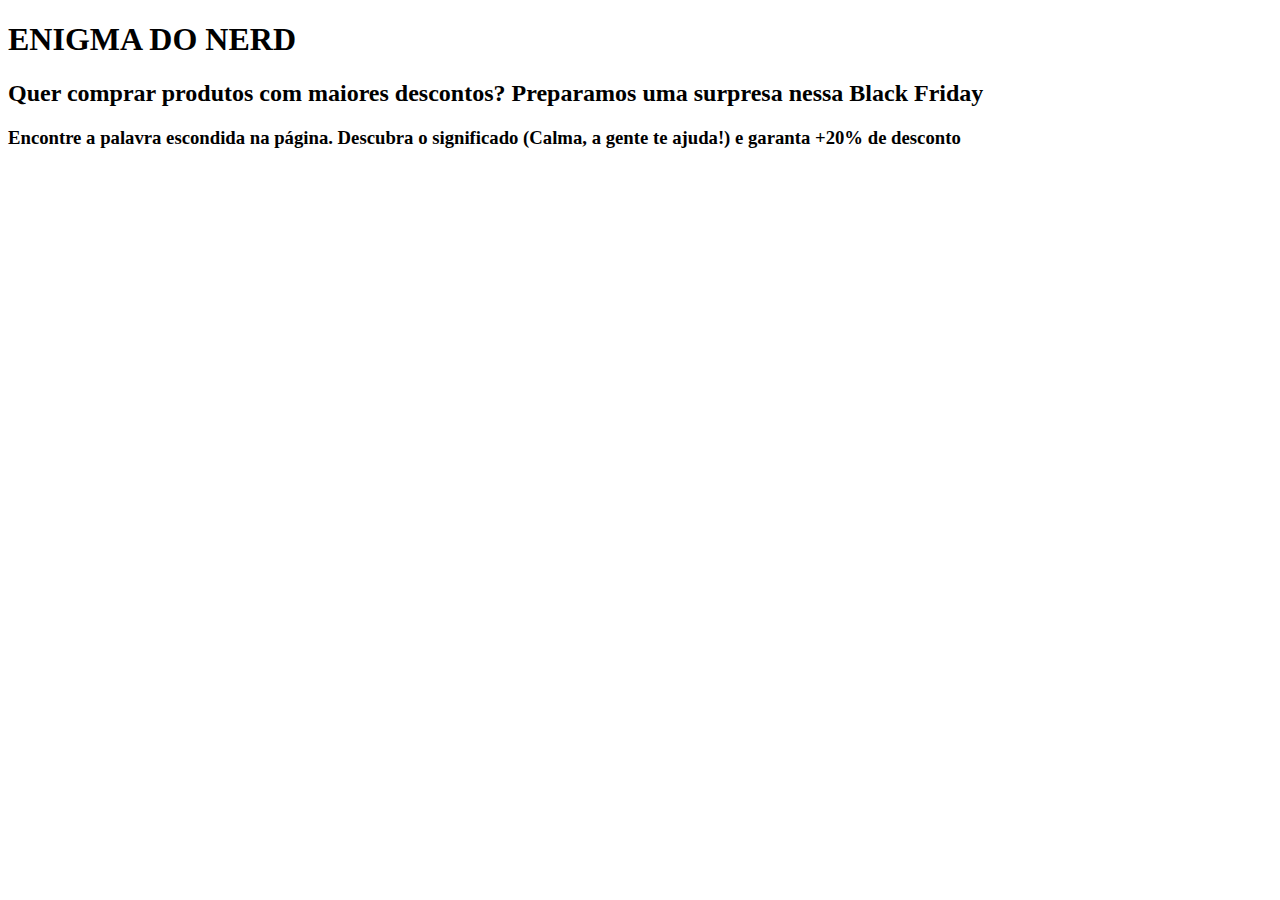
==== src/index.html @ b09b195e "Primeiro Commit" ====
<!DOCTYPE html>
<html>
  <head>
    <meta charset="utf-8">
    <title>Coelho Geek</title>
    <link rel="stylesheet" href="style.css" />
    <link href="https://fonts.googleapis.com/css2?family=Roboto:wght@100;300;400&display=swap" rel="stylesheet">
  </head>
  <body>
    <div id="root">
      <h1>ENIGMA DO NERD</h1>
      <h2>Quer comprar produtos com maiores descontos? Preparamos uma surpresa nessa Black Friday</h2>
      <h3>Encontre a palavra escondida na página. Descubra o significado (Calma, a gente te ajuda!) e garanta +20% de desconto</h3>
    </div>
    <script src="index.js" type="module"></script>
  </body>
</html>
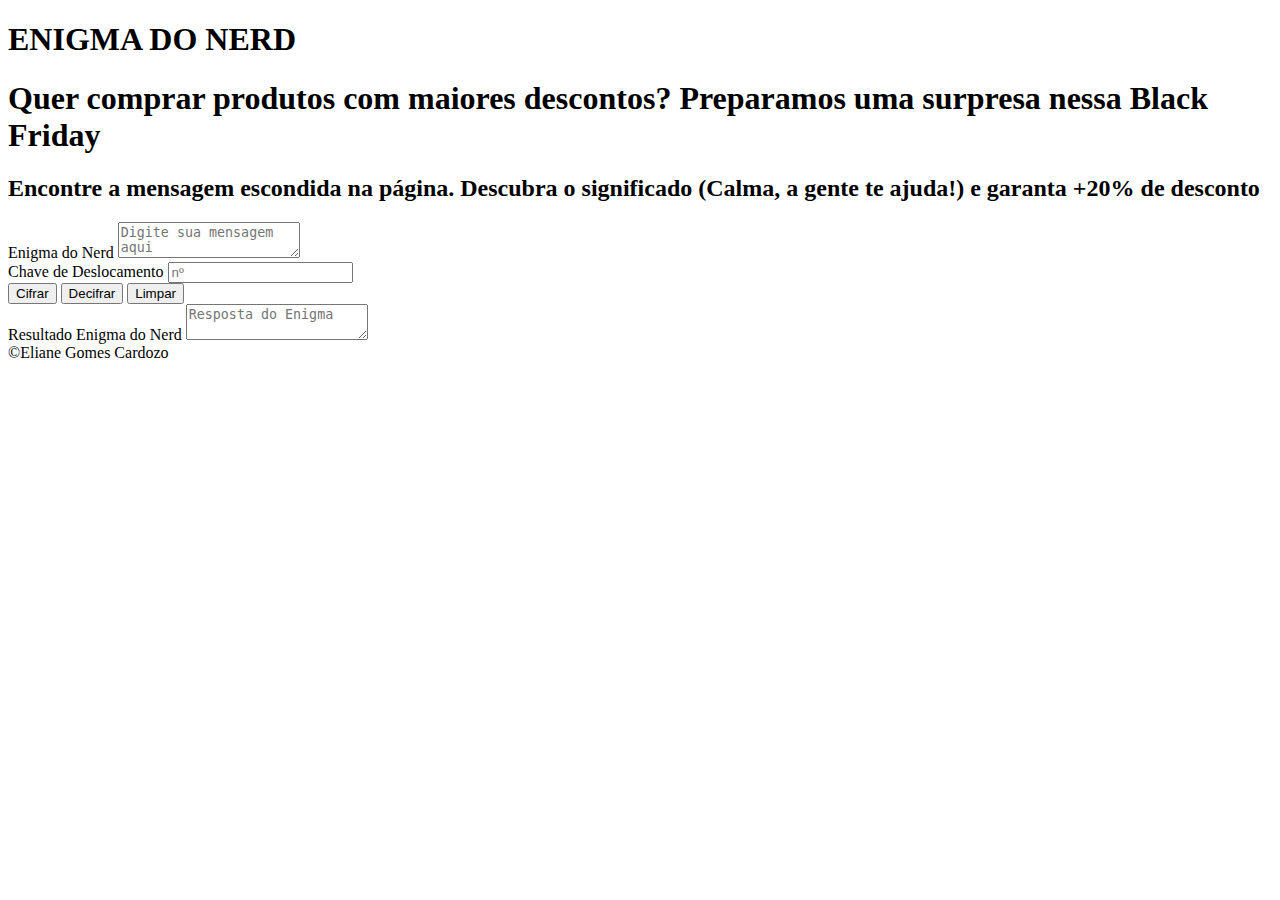
==== commit 220466c3: "Alteração no arquivo index.html: inserção de textos, campo de mensagem e botões" ====
--- a/src/index.html
+++ b/src/index.html
@@ -6,12 +6,43 @@
     <link rel="stylesheet" href="style.css" />
     <link href="https://fonts.googleapis.com/css2?family=Roboto:wght@100;300;400&display=swap" rel="stylesheet">
   </head>
-  <body>
-    <div id="root">
-      <h1>ENIGMA DO NERD</h1>
-      <h2>Quer comprar produtos com maiores descontos? Preparamos uma surpresa nessa Black Friday</h2>
-      <h3>Encontre a palavra escondida na página. Descubra o significado (Calma, a gente te ajuda!) e garanta +20% de desconto</h3>
+
+  <body class="body">
+    <div>
+      <header>
+        <h1 class="title">ENIGMA DO NERD</h1>
+      </header>
     </div>
+
+    <main>
+      <div class="leftColumn">
+        <h1>Quer comprar produtos com maiores descontos? Preparamos uma surpresa nessa Black Friday</h1>
+        <h2>Encontre a mensagem escondida na página. Descubra o significado (Calma, a gente te ajuda!) e garanta +20% de desconto</h2>
+      </div>
+
+      <div class="rightColun">
+        <label for="originalMsg">Enigma do Nerd</label>
+        <textarea id="originalMsg" placeholder="Digite sua mensagem aqui"></textarea>
+      </div>
+
+      <div class="rightColun">
+        <label for="offset">Chave de Deslocamento</label>
+        <input type="number" id="offset" placeholder="nº"/>
+      </div>
+
+      <div class="rightColunButton">
+        <button id="encryptButton">Cifrar</button>
+        <button id="decryptButton">Decifrar</button>
+        <button id="clearButton">Limpar</button>
+      </div>
+
+      <div class="rightColun">
+        <label for="translatedMsg">Resultado Enigma do Nerd</label>
+        <textarea id="translatedMsg" placeholder="Resposta do Enigma"></textarea>
+      </div>
+    </main>
+
+    <footer class="footer">©Eliane Gomes Cardozo</footer>
     <script src="index.js" type="module"></script>
   </body>
 </html>
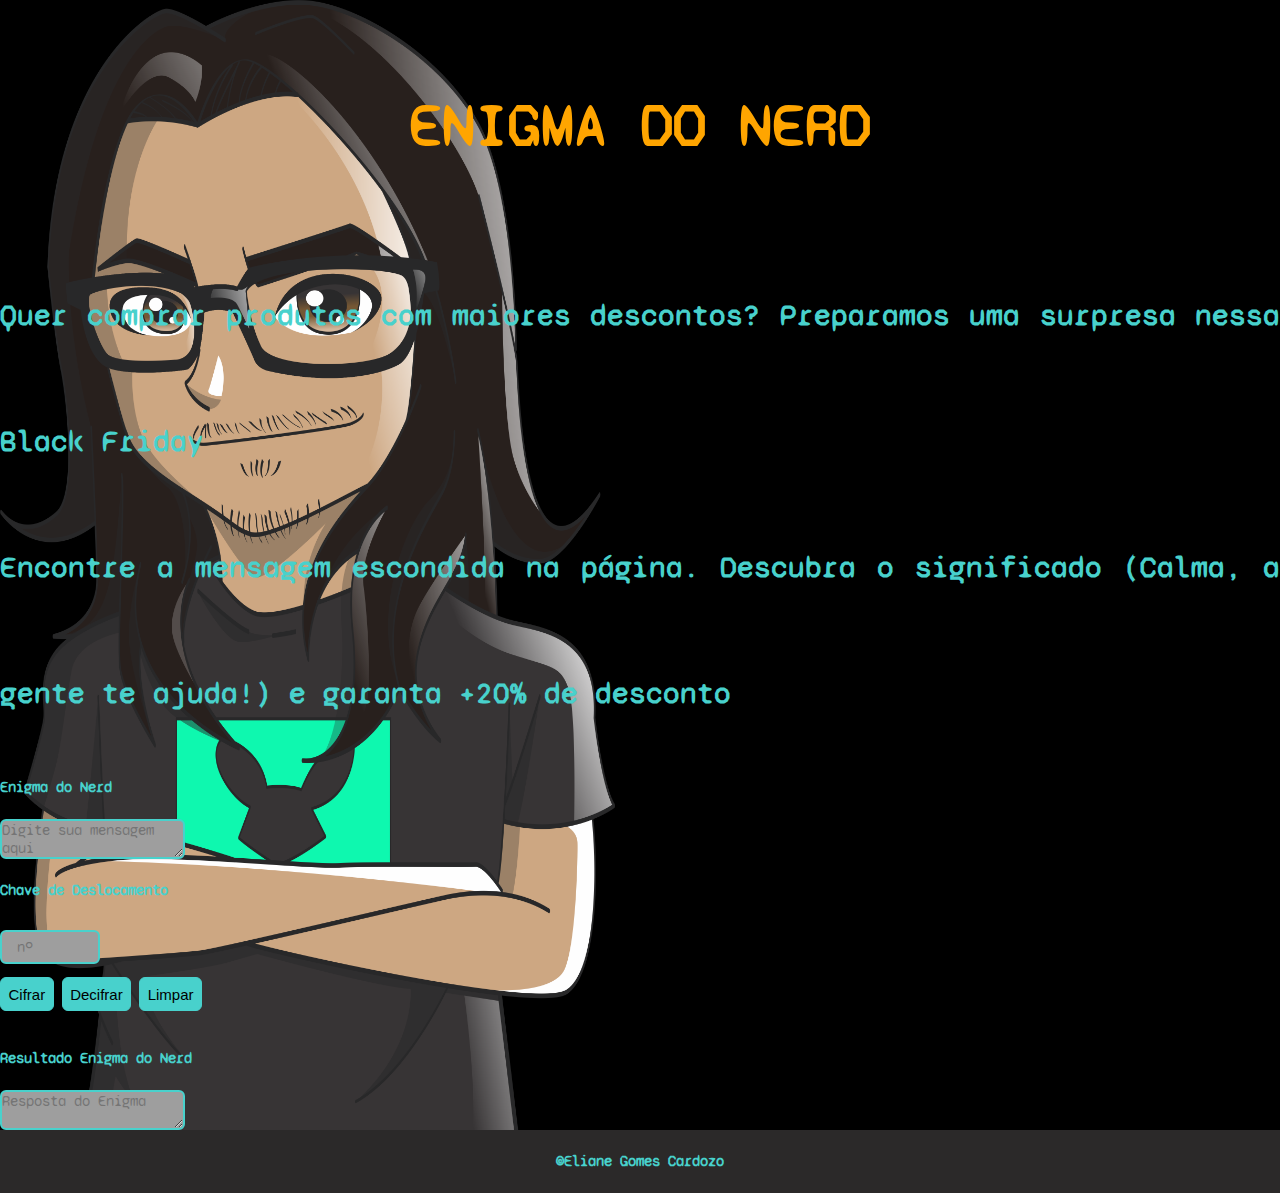
==== commit 0de51da0: "Inserção de arquivo .png + modificação nos arquivos .html e .css" ====
--- a/src/index.html
+++ b/src/index.html
@@ -4,10 +4,9 @@
     <meta charset="utf-8">
     <title>Coelho Geek</title>
     <link rel="stylesheet" href="style.css" />
-    <link href="https://fonts.googleapis.com/css2?family=Roboto:wght@100;300;400&display=swap" rel="stylesheet">
   </head>
 
-  <body class="body">
+  <body>
     <div>
       <header>
         <h1 class="title">ENIGMA DO NERD</h1>
@@ -15,29 +14,29 @@
     </div>
 
     <main>
-      <div class="leftColumn">
+      <div>
         <h1>Quer comprar produtos com maiores descontos? Preparamos uma surpresa nessa Black Friday</h1>
-        <h2>Encontre a mensagem escondida na página. Descubra o significado (Calma, a gente te ajuda!) e garanta +20% de desconto</h2>
+        <h1>Encontre a mensagem escondida na página. Descubra o significado (Calma, a gente te ajuda!) e garanta +20% de desconto</h1>
       </div>
 
-      <div class="rightColun">
-        <label for="originalMsg">Enigma do Nerd</label>
+      <div>
+        <label class="label" for="originalMsg">Enigma do Nerd</label>
         <textarea id="originalMsg" placeholder="Digite sua mensagem aqui"></textarea>
       </div>
 
-      <div class="rightColun">
-        <label for="offset">Chave de Deslocamento</label>
+      <div>
+        <label class="label" for="offset">Chave de Deslocamento</label>
         <input type="number" id="offset" placeholder="nº"/>
       </div>
 
-      <div class="rightColunButton">
-        <button id="encryptButton">Cifrar</button>
-        <button id="decryptButton">Decifrar</button>
-        <button id="clearButton">Limpar</button>
+      <div>
+        <button class="button" id="encryptButton">Cifrar</button>
+        <button class="button" id="decryptButton">Decifrar</button>
+        <button class="button" id="clearButton">Limpar</button>
       </div>
 
-      <div class="rightColun">
-        <label for="translatedMsg">Resultado Enigma do Nerd</label>
+      <div>
+        <label class="label" for="translatedMsg">Resultado Enigma do Nerd</label>
         <textarea id="translatedMsg" placeholder="Resposta do Enigma"></textarea>
       </div>
     </main>
--- a/src/style.css
+++ b/src/style.css
@@ -0,0 +1,88 @@
+@import url(https://fonts.googleapis.com/css?family=Syne+Mono); 
+
+* {
+    margin: 0;
+    padding: 0;
+    border: 0;
+    box-sizing: border-box;
+}
+
+body {
+    background-color: black;
+    background-image: url(CoelhoGeek.png);
+    background-repeat: no-repeat;
+    background-size: contain;
+    line-height: 4.2;
+}
+
+.title {
+    font-family: "Syne Mono";
+    font-size: 60px;
+    text-align: center;
+    color: orange
+}
+
+main {
+    font-family: 'Syne Mono';
+    font-size: 15px;
+    text-align: justify;
+    color: mediumturquoise;
+}
+
+.label {
+    font-size: 15px;
+    font-weight: bolder;
+}
+
+textarea {
+    background-color: rgb(158, 158, 158);
+    border: 2px solid mediumturquoise;
+    border-radius: 6px;
+    font-family: "Syne Mono";
+    font-size: 15px;
+    display: block;
+    /* ESTUDAR ESSA PARTE
+    margin-top: 0.5em; 
+    padding: 1em; 
+    */
+}
+
+input {
+    background-color: rgb(158, 158, 158);
+    border: 2px solid mediumturquoise;
+    border-radius: 6px;
+    font-family: "Syne Mono";
+    font-size: 15px;
+    display: block;
+    width: 100px;
+    height: 3px;
+    margin-top: 0.5em;
+    padding: 1em; 
+    
+
+}
+.button {
+    background-color: mediumturquoise;
+    border: 1px solid mediumturquoise;
+    border-radius: 6px;
+    font-size: 15px;
+    text-align: center;
+    padding: 0.5em;
+    cursor: pointer;
+    color: black;
+
+}
+.button:hover {
+    background-color: black;
+    border: 1px solid mediumturquoise;
+    color: mediumturquoise;
+}
+
+.footer{
+    background-color: rgb(43, 41, 41);
+    font-family: 'Syne Mono';
+    font-weight: bolder;
+    font-size: 15px;
+    text-align: center;
+    color: mediumturquoise;
+}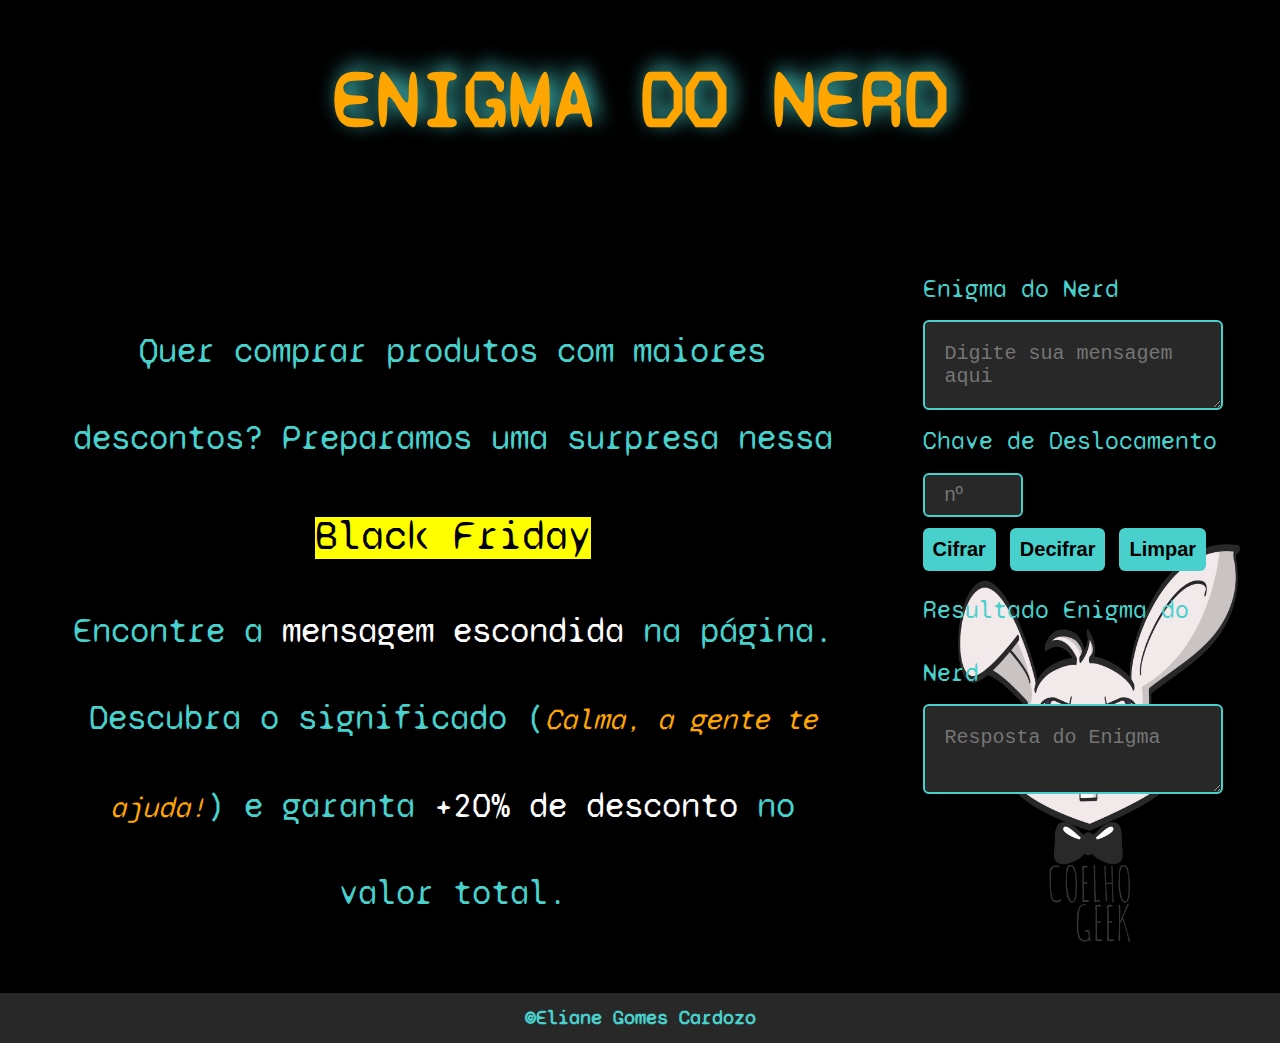
==== commit 7a3d3faa: "Inserção de nova figura; alteração nos arquivos .html e .css" ====
--- a/src/index.html
+++ b/src/index.html
@@ -14,34 +14,50 @@
     </div>
 
     <main>
-      <div>
-        <h1>Quer comprar produtos com maiores descontos? Preparamos uma surpresa nessa Black Friday</h1>
-        <h1>Encontre a mensagem escondida na página. Descubra o significado (Calma, a gente te ajuda!) e garanta +20% de desconto</h1>
-      </div>
+      <section class="leftSide">
+        <div>
+          <p>Quer comprar produtos com maiores descontos? Preparamos uma surpresa nessa <mark><big>Black Friday</big></mark></p>
+          <p>Encontre a <font color="white">mensagem escondida</font> na página. </p>
+          <p>Descubra o significado (<small><i><font color="orange">Calma, a gente te ajuda!</font></i></small>) e garanta <font color="white">+20% de desconto</font> no valor total.</p>
+        </div>
+        <!--Aqui eu inseri "corpo de texto" do meu site
+        PS: <mark> marca meu texto, como um canetão
+            <big> aumenta meu texto
+            <font color=""> muda a cor da palavra entre as tags-->
+      </section>
 
-      <div>
-        <label class="label" for="originalMsg">Enigma do Nerd</label>
-        <textarea id="originalMsg" placeholder="Digite sua mensagem aqui"></textarea>
-      </div>
+      <section class="rightSide">
+        <div>
+          <p><label class="label" for="originalMsg">Enigma do Nerd</label></p>
+          <textarea id="originalMsg" placeholder="Digite sua mensagem aqui"></textarea>
+        </div>
+          <!--Aqui eu inseri o campo da mensagem a ser criptografada/descripitografada e o texto que vai em cima dele-->
 
-      <div>
-        <label class="label" for="offset">Chave de Deslocamento</label>
-        <input type="number" id="offset" placeholder="nº"/>
-      </div>
+        <div>
+          <label class="label" for="offset">Chave de Deslocamento</label>
+          <input type="number" id="offset" placeholder="nº"/>
+        </div>
+          <!--Aqui eu inseri o campo de deslocamento (número) e o texto que vai em cima dele
+          PS: Placeholder é um atributo no qual me deixa escrever um texto dentro do campo de mensagem-->
 
-      <div>
-        <button class="button" id="encryptButton">Cifrar</button>
-        <button class="button" id="decryptButton">Decifrar</button>
-        <button class="button" id="clearButton">Limpar</button>
-      </div>
+        <div>
+          <button class="button" id="encryptButton">Cifrar</button>
+          <button class="button" id="decryptButton">Decifrar</button>
+          <button class="button" id="clearButton">Limpar</button>
+        </div>
+          <!--Aqui eu inseri o todos os botões da minha página-->
 
-      <div>
-        <label class="label" for="translatedMsg">Resultado Enigma do Nerd</label>
-        <textarea id="translatedMsg" placeholder="Resposta do Enigma"></textarea>
-      </div>
+        <div>
+          <label class="label" for="translatedMsg">Resultado Enigma do Nerd</label>
+          <textarea id="translatedMsg" placeholder="Resposta do Enigma"></textarea>
+        </div>
+          <!--Aqui eu inseri o campo da mensagem que receberá o resultado da cifra de César e o texto que vai em cima dele-->
+      </section>
     </main>
 
     <footer class="footer">©Eliane Gomes Cardozo</footer>
+      <!--Aqui eu inseri o rodapé da minha página-->
+
     <script src="index.js" type="module"></script>
   </body>
 </html>
--- a/src/style.css
+++ b/src/style.css
@@ -1,4 +1,5 @@
 @import url(https://fonts.googleapis.com/css?family=Syne+Mono); 
+/*Importei essa fonte de um link externo. Quando importar fonte, utilizar: (https://fonts.googleapis.com/css?family="nome da fonte)*/
 
 * {
     margin: 0;
@@ -9,80 +10,90 @@
 
 body {
     background-color: black;
-    background-image: url(CoelhoGeek.png);
+    /*background-image: url(CoelhoGeek.png);*/
+    background-image: url(CoelhoGeekLogo.png); /*significa que linkei um fundo do tipo imagem; Deixei essa imagem salva na minha pasta src*/
     background-repeat: no-repeat;
-    background-size: contain;
-    line-height: 4.2;
-}
+    background-position: bottom 100px right 40px;
+    background-size: 22%; /*altura da minha imagem de fundo*/
+    line-height: 2.5; /*ainda não entendi ao certo, mas vi que esse número utiliza a tela toda e foi o que mais gostei*/
+}   /*Aqui eu defini as características do corpo da minha página;*/
 
 .title {
     font-family: "Syne Mono";
-    font-size: 60px;
+    font-size: 80px;
     text-align: center;
+    text-shadow: 5px -5px 20px mediumturquoise; /*sombra no texto: desl.horizontal desl.vertical raio efeito blur cor*/
     color: orange
-}
+}   /*Aqui eu defini as características do meu título; perceba que o nome da fonte é a mesma que importei ali no começo*/
 
 main {
+    display: flex;  /*Informações no site: https://origamid.com/projetos/flexbox-guia-completo/*/
+    margin: 20px;
     font-family: 'Syne Mono';
-    font-size: 15px;
-    text-align: justify;
     color: mediumturquoise;
-}
+}   /*Aqui eu defini as características do elemento main (que define o conteúdo principal dentro do <body>)
+    Dividi o main em duas section: leftSide e rightSide para conseguir deixar o corpo html dividido em duas partes: ver desenho rascunha da página no readme*/
 
-.label {
-    font-size: 15px;
-    font-weight: bolder;
+.leftSide {
+    max-width: 1000px;       /*largura máxima*/
+    max-height: 800px;      /*altura máxima*/
+    font-size: 35px;
+    text-align: center;
+    padding: 2.5em 1em 1em; 
+    /*border: 2px solid mediumturquoise; - borda só para me situar na página*/
+}   
+
+.rightSide{
+    max-width: 1000px;      /*largura máxima*/
+    max-height: 800px;     /*altura máxima*/
+    font-size: 25px;
+    text-align: left;
+    padding: 1.5em; 
+    /*border: 2px solid mediumturquoise; - borda só para me situar na página*/
 }
 
 textarea {
-    background-color: rgb(158, 158, 158);
+    background-color: rgb(40, 40, 40);
     border: 2px solid mediumturquoise;
     border-radius: 6px;
-    font-family: "Syne Mono";
-    font-size: 15px;
+    font-size: 20px;
     display: block;
-    /* ESTUDAR ESSA PARTE
-    margin-top: 0.5em; 
-    padding: 1em; 
-    */
-}
+    padding: 1em;
+}   /*Aqui eu defini as características do meu campo de mensagem*/
 
 input {
-    background-color: rgb(158, 158, 158);
+    background-color: rgb(40, 40, 40);
     border: 2px solid mediumturquoise;
     border-radius: 6px;
-    font-family: "Syne Mono";
-    font-size: 15px;
+    font-size: 20px;
     display: block;
     width: 100px;
     height: 3px;
-    margin-top: 0.5em;
     padding: 1em; 
-    
+}   /*Aqui eu defini as características do meu controle interativo (chave de desslocamento*/
 
-}
 .button {
     background-color: mediumturquoise;
-    border: 1px solid mediumturquoise;
     border-radius: 6px;
-    font-size: 15px;
+    font-size: 20px;
+    font-weight: bolder;
     text-align: center;
     padding: 0.5em;
-    cursor: pointer;
+    cursor: pointer; /*aparece o icone de uma mão quando passo o cursor em cima*/
     color: black;
+}   /*Aqui eu inseri as características dos meus botões*/
 
-}
 .button:hover {
     background-color: black;
     border: 1px solid mediumturquoise;
     color: mediumturquoise;
-}
+}   /*Aqui eu inseri as carecterísticas que aparecerão quando o usuário passar o mouse em cima do botão*/
 
 .footer{
-    background-color: rgb(43, 41, 41);
+    background-color: rgb(40, 40, 40);
     font-family: 'Syne Mono';
     font-weight: bolder;
-    font-size: 15px;
+    font-size: 20px;
     text-align: center;
     color: mediumturquoise;
-}+}   /*Aqui eu inseri as características do meu rodapé*/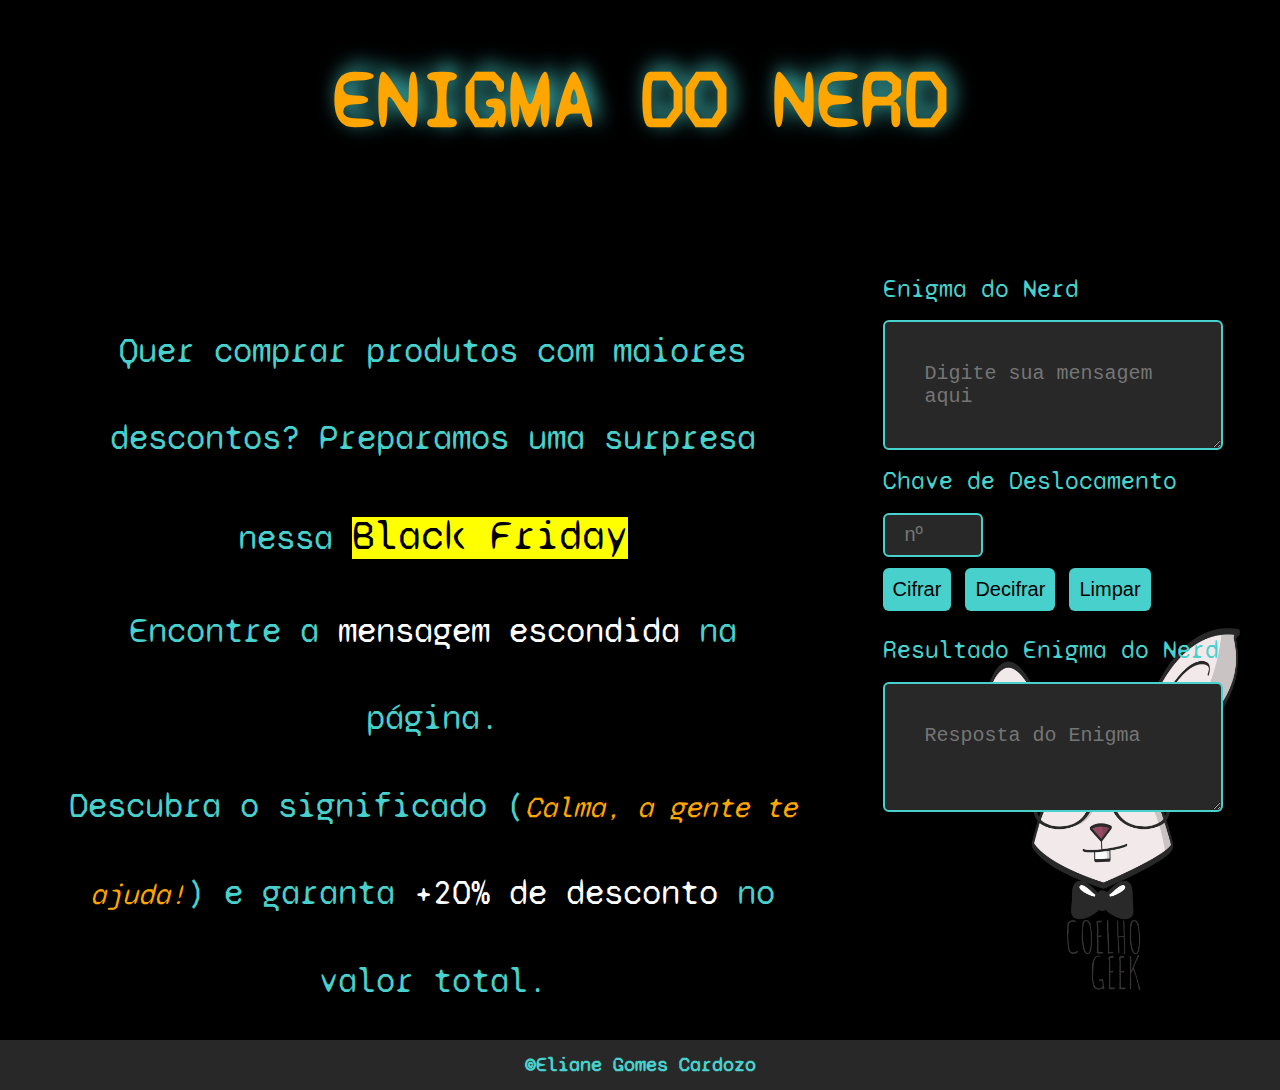
==== commit 3f137406: "Alteração no nome de algumas id no arquivo index.html; adicionada funções no arquivo index.js" ====
--- a/src/index.html
+++ b/src/index.html
@@ -28,28 +28,28 @@
 
       <section class="rightSide">
         <div>
-          <p><label class="label" for="originalMsg">Enigma do Nerd</label></p>
-          <textarea id="originalMsg" placeholder="Digite sua mensagem aqui"></textarea>
+          <label for="original-Msg">Enigma do Nerd</label>
+          <textarea type="text" id="originalM-sg" placeholder="Digite sua mensagem aqui"></textarea>
         </div>
           <!--Aqui eu inseri o campo da mensagem a ser criptografada/descripitografada e o texto que vai em cima dele-->
 
         <div>
-          <label class="label" for="offset">Chave de Deslocamento</label>
-          <input type="number" id="offset" placeholder="nº"/>
+          <label for="offset-Number">Chave de Deslocamento</label>
+          <input type="number" id="offset-Number" placeholder="nº"/>
         </div>
           <!--Aqui eu inseri o campo de deslocamento (número) e o texto que vai em cima dele
           PS: Placeholder é um atributo no qual me deixa escrever um texto dentro do campo de mensagem-->
 
         <div>
-          <button class="button" id="encryptButton">Cifrar</button>
-          <button class="button" id="decryptButton">Decifrar</button>
-          <button class="button" id="clearButton">Limpar</button>
+          <button class="button" id="encrypt-Button">Cifrar</button>
+          <button class="button" id="decrypt-Button">Decifrar</button>
+          <button class="button" id="clear-Button">Limpar</button>
         </div>
           <!--Aqui eu inseri o todos os botões da minha página-->
 
         <div>
-          <label class="label" for="translatedMsg">Resultado Enigma do Nerd</label>
-          <textarea id="translatedMsg" placeholder="Resposta do Enigma"></textarea>
+          <label for="translated-Msg">Resultado Enigma do Nerd</label>
+          <textarea type="text" id="translated-Msg" placeholder="Resposta do Enigma"></textarea>
         </div>
           <!--Aqui eu inseri o campo da mensagem que receberá o resultado da cifra de César e o texto que vai em cima dele-->
       </section>
--- a/src/style.css
+++ b/src/style.css
@@ -1,6 +1,7 @@
 @import url(https://fonts.googleapis.com/css?family=Syne+Mono); 
-/*Importei essa fonte de um link externo. Quando importar fonte, utilizar: (https://fonts.googleapis.com/css?family="nome da fonte)*/
+/*Importei essa fonte de um link externo.*/
 
+/* (*) significa que quero que todos os elementos da página tenha essa propriedade*/
 * {
     margin: 0;
     padding: 0;
@@ -10,16 +11,16 @@
 
 body {
     background-color: black;
-    /*background-image: url(CoelhoGeek.png);*/
+    /*background-image: url(CoelhoGeek.png); em dúvida de qual deixar*/
     background-image: url(CoelhoGeekLogo.png); /*significa que linkei um fundo do tipo imagem; Deixei essa imagem salva na minha pasta src*/
     background-repeat: no-repeat;
     background-position: bottom 100px right 40px;
-    background-size: 22%; /*altura da minha imagem de fundo*/
+    background-size: 20%; /*altura da minha imagem de fundo*/
     line-height: 2.5; /*ainda não entendi ao certo, mas vi que esse número utiliza a tela toda e foi o que mais gostei*/
 }   /*Aqui eu defini as características do corpo da minha página;*/
 
 .title {
-    font-family: "Syne Mono";
+    font-family: 'Syne Mono', monospace;
     font-size: 80px;
     text-align: center;
     text-shadow: 5px -5px 20px mediumturquoise; /*sombra no texto: desl.horizontal desl.vertical raio efeito blur cor*/
@@ -29,7 +30,7 @@
 main {
     display: flex;  /*Informações no site: https://origamid.com/projetos/flexbox-guia-completo/*/
     margin: 20px;
-    font-family: 'Syne Mono';
+    font-family: 'Syne Mono', monospace;
     color: mediumturquoise;
 }   /*Aqui eu defini as características do elemento main (que define o conteúdo principal dentro do <body>)
     Dividi o main em duas section: leftSide e rightSide para conseguir deixar o corpo html dividido em duas partes: ver desenho rascunha da página no readme*/
@@ -58,7 +59,7 @@
     border-radius: 6px;
     font-size: 20px;
     display: block;
-    padding: 1em;
+    padding: 2em;
 }   /*Aqui eu defini as características do meu campo de mensagem*/
 
 input {
@@ -76,7 +77,6 @@
     background-color: mediumturquoise;
     border-radius: 6px;
     font-size: 20px;
-    font-weight: bolder;
     text-align: center;
     padding: 0.5em;
     cursor: pointer; /*aparece o icone de uma mão quando passo o cursor em cima*/
@@ -91,7 +91,7 @@
 
 .footer{
     background-color: rgb(40, 40, 40);
-    font-family: 'Syne Mono';
+    font-family: 'Syne Mono', monospace;
     font-weight: bolder;
     font-size: 20px;
     text-align: center;
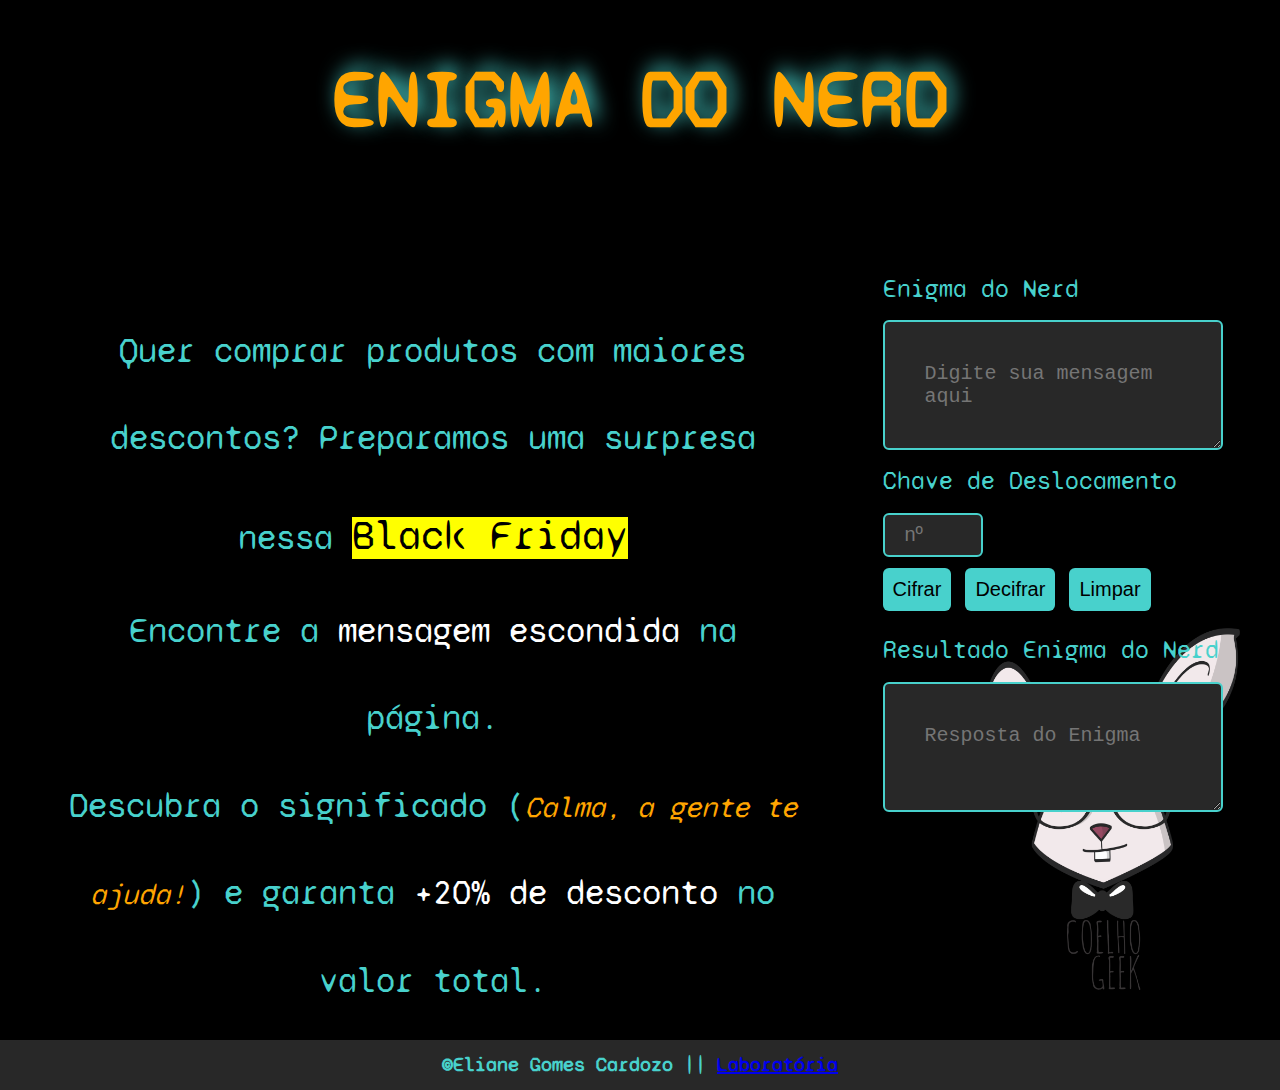
==== commit 20b7ec56: "Alterado arquivos principais com mudanças no código" ====
--- a/src/index.html
+++ b/src/index.html
@@ -29,7 +29,7 @@
       <section class="rightSide">
         <div>
           <label for="original-Msg">Enigma do Nerd</label>
-          <textarea type="text" id="originalM-sg" placeholder="Digite sua mensagem aqui"></textarea>
+          <textarea type="text" id="original-Msg" placeholder="Digite sua mensagem aqui"></textarea>
         </div>
           <!--Aqui eu inseri o campo da mensagem a ser criptografada/descripitografada e o texto que vai em cima dele-->
 
@@ -49,13 +49,15 @@
 
         <div>
           <label for="translated-Msg">Resultado Enigma do Nerd</label>
-          <textarea type="text" id="translated-Msg" placeholder="Resposta do Enigma"></textarea>
+          <textarea disabled type="text" id="translated-Msg" placeholder="Resposta do Enigma"></textarea>
         </div>
           <!--Aqui eu inseri o campo da mensagem que receberá o resultado da cifra de César e o texto que vai em cima dele-->
       </section>
     </main>
 
-    <footer class="footer">©Eliane Gomes Cardozo</footer>
+    <footer class="footer">©Eliane Gomes Cardozo
+      || <a href="http://laboratoria.la" target="_blank" rel="noopener noreferrer">Laboratória</a> 
+    </footer>
       <!--Aqui eu inseri o rodapé da minha página-->
 
     <script src="index.js" type="module"></script>
--- a/src/style.css
+++ b/src/style.css
@@ -11,7 +11,6 @@
 
 body {
     background-color: black;
-    /*background-image: url(CoelhoGeek.png); em dúvida de qual deixar*/
     background-image: url(CoelhoGeekLogo.png); /*significa que linkei um fundo do tipo imagem; Deixei essa imagem salva na minha pasta src*/
     background-repeat: no-repeat;
     background-position: bottom 100px right 40px;
@@ -45,8 +44,8 @@
 }   
 
 .rightSide{
-    max-width: 1000px;      /*largura máxima*/
-    max-height: 800px;     /*altura máxima*/
+    max-width: 1000px;      
+    max-height: 800px;     
     font-size: 25px;
     text-align: left;
     padding: 1.5em; 
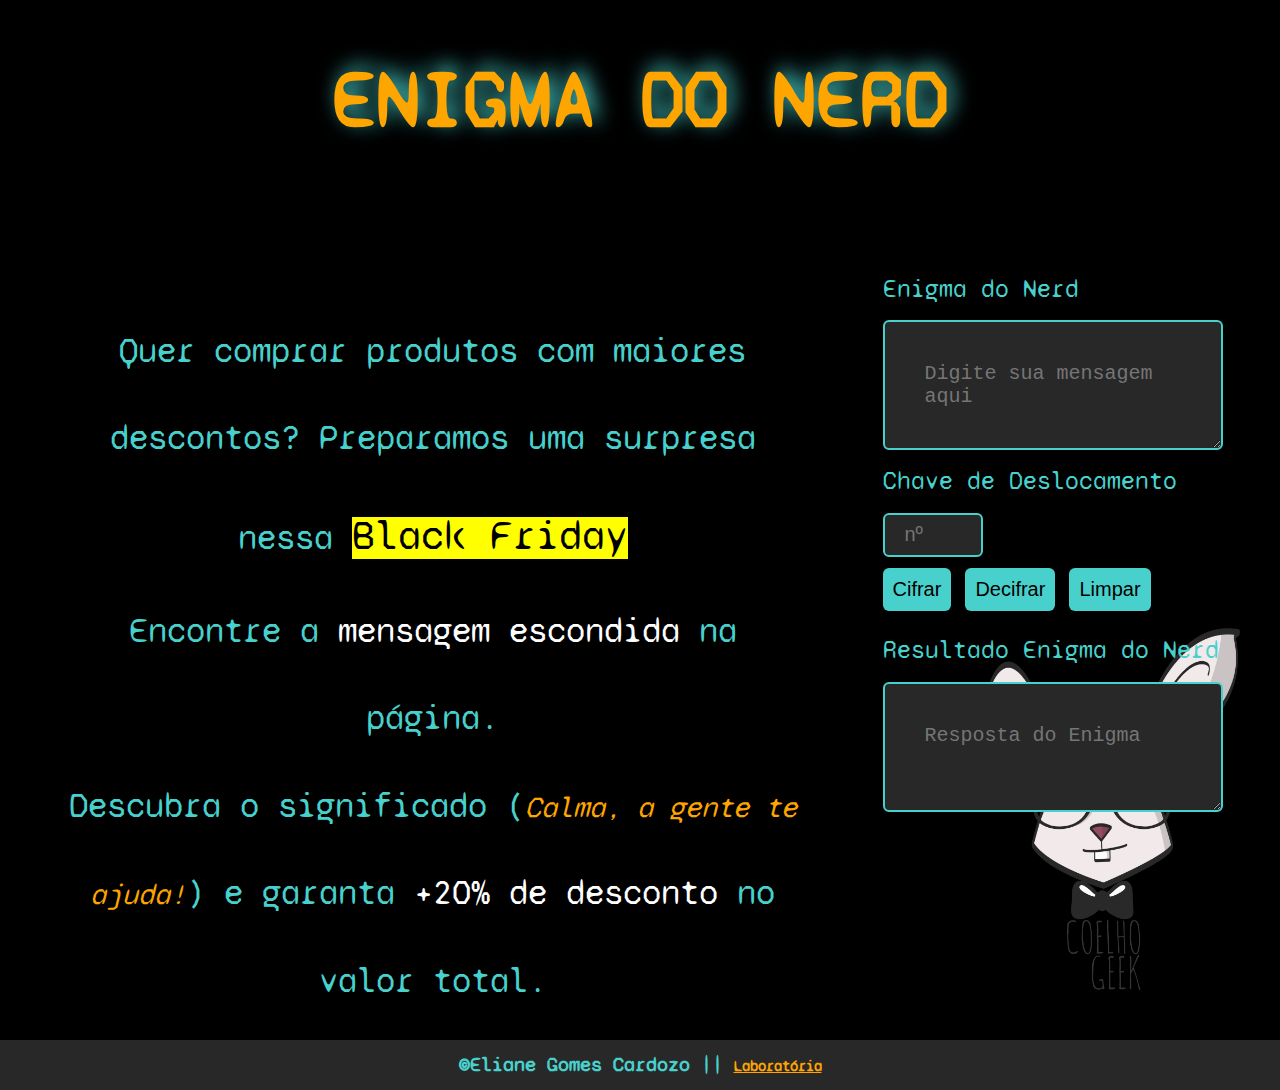
==== commit 175e2105: "Últimas alterações nos arquivos .js, .html e .css" ====
--- a/src/index.html
+++ b/src/index.html
@@ -55,8 +55,8 @@
       </section>
     </main>
 
-    <footer class="footer">©Eliane Gomes Cardozo
-      || <a href="http://laboratoria.la" target="_blank" rel="noopener noreferrer">Laboratória</a> 
+    <footer class="footer">©Eliane Gomes Cardozo ||
+      <a href="http://laboratoria.la" target="_blank" rel="noopener noreferrer">Laboratória</a> 
     </footer>
       <!--Aqui eu inseri o rodapé da minha página-->
 
--- a/src/style.css
+++ b/src/style.css
@@ -95,4 +95,13 @@
     font-size: 20px;
     text-align: center;
     color: mediumturquoise;
-}   /*Aqui eu inseri as características do meu rodapé*/+}   /*Aqui eu inseri as características do meu rodapé*/
+
+a {
+    font-size: 15px;
+    color: orange;
+}
+
+a:hover {
+    color: yellow;
+}